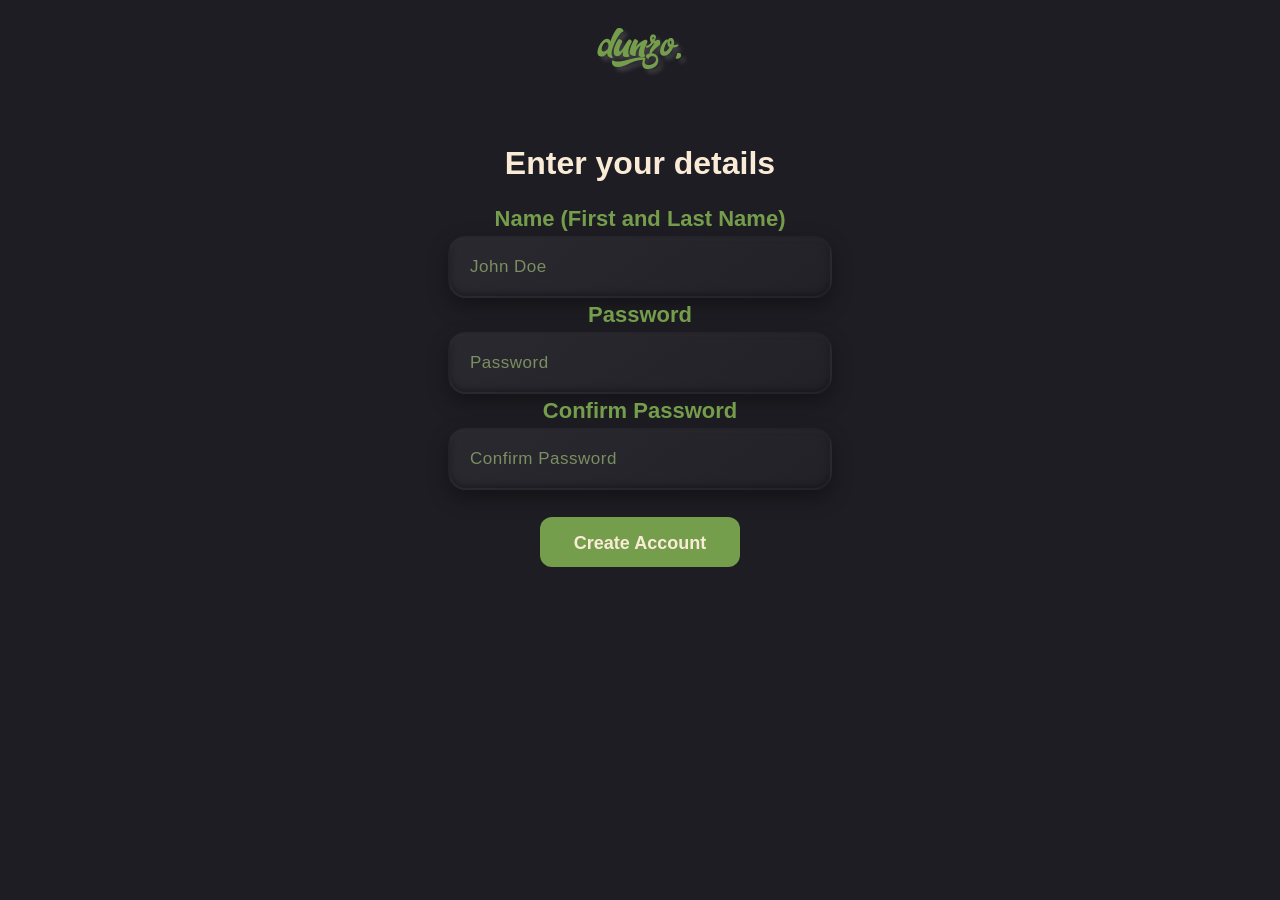
==== create-account-next.html @ 495b1184 "bakloli" ====
<!DOCTYPE html>
<html>
<head>
    <title>Create Account</title>
    <link rel = "stylesheet" href = "styles.css">
    <script src="https://accounts.google.com/gsi/client" async defer></script>
</head>

    <body> 
        <button class = "home">
            <a href = "homepage.html">dunzo.</a>
        </button>
        <h1>
            <br>
            <br>
            Enter your details 
            <br>
        </h1>
            <p class = "paragraph1">
                Name (First and Last Name)
                <div class = "input-container" style = "margin:0.3%">
                    <input type="text" class = "textbox1" placeholder="John Doe">
                </div>
            </p>

            <p class="paragraph1">
                Password
                <div class = "input-container" style = "margin: 0.3%">
                    <input type="password" class="textbox1" placeholder="Password">
                </div>
            </p>
            <p class = "paragraph1">
                Confirm Password
                <div class = "input-container" style = "margin:0.3%">
                    <input type="password" class = "textbox1" placeholder="Confirm Password">
                </div>
            </p>
            <br>

            <button class="button1"><a href="dashboard.html">Create Account</a></button>
    </body>
    </link>
---- styles.css ----
@font-face {
  font-family: 'DopeStyle';
  src: url('fonts/Dopestyle.ttf') format('TrueType');
}

body {
  background-color: #1E1D23;
  margin: 0;
  padding: 0;
  display: flex;
  flex-direction: column;
  align-items: center;
}

p {
  margin: 0%;
}

.home {
  font-size: 36px;
  font-family: 'DopeStyle';
  background-color: #1E1D23;
  color: #759E4C;
  border: none;
  cursor: pointer;
  text-shadow: 4px 4px 4px #ffffff28;
  display: block;
  padding: 16px 24px;
}

.home a {
  text-decoration: none;
  color: #759E4C;
}

.home a:visited {
  text-decoration: none;
  color: #759E4C;
}

.page-center {
  display: flex;
  justify-content: center;
  align-items: center;
  margin-top: 20px;
}

.image-wrapper {
  position: relative;
  display: inline-block;
}

.overlay {
  position: absolute;
  top: 50%;
  left: 50%;
  transform: translate(-50%, -50%);
  text-align: center;
  width: 100%;
  display: flex;
  flex-direction: column;
  align-items: center;  /* this centers the buttons */
}

h1 {
  font-family: 'Segoe UI', Tahoma, Geneva, Verdana, sans-serif;
  color: antiquewhite;
  margin-bottom: 24px;
  text-align: center;
}

button {
  border: none;
  font-size: 18px;
  width: 200px;
  height: 50px;
  cursor: pointer;
  transition: 0.3s;
}

.button1 {
  border-radius: 12px;
  font-family: 'Segoe UI', Tahoma, Geneva, Verdana, sans-serif;
  background-color: #759E4C;
  color: antiquewhite;
  margin: 6px 0;
  display: block;
  font-weight: 750;
}

.button1:hover {
  background-color: #4E6995;
  color: antiquewhite;
  transform: translateY(-2px);

  box-shadow:
    inset 0 2px 4px rgba(255,255,255,0.04),
    inset 0 -2px 6px rgba(0,0,0,0.4),
    0 12px 28px rgba(0,0,0,0.45);
}

.button1::focus {
  border: 2px solid #759E4C;

  box-shadow:
    inset 0 2px 4px rgba(255,255,255,0.04),
    inset 0 -2px 6px rgba(0,0,0,0.4),
    0 0 12px rgba(117, 158, 76, 0.45),
    0 0 32px rgba(117, 158, 76, 0.2);

  transform: scale(1.02);
}

.button1 a {
  text-decoration: none;
  color: inherit;
  display: block;
  width: 100%;
  height: 100%;
  line-height: 50px;
}

.login-text {
    color: #759E4C;
    margin-bottom: 5px;
}

.paragraph1 {
  align-items: center;
  text-align: center;
  color: #759E4C;
  font-family: 'Segoe UI', Tahoma, Geneva, Verdana, sans-serif;
  font-weight: 750;
  font-size: 22px;
}

.textbox1 {
  width: 340px;
  height: 58px;
  padding: 0 20px;
  
  background: linear-gradient(145deg, #2A2930, #222127);
  
  border: 2px solid transparent;
  border-radius: 18px;

  color: antiquewhite;
  font-size: 17px;
  font-weight: 500;
  letter-spacing: 0.5px;

  font-family: 'Segoe UI', Tahoma, Geneva, Verdana, sans-serif;

  outline: none;

  box-shadow:
    inset 0 2px 4px rgba(255,255,255,0.03),
    inset 0 -2px 6px rgba(0,0,0,0.35),
    0 8px 20px rgba(0,0,0,0.35);

  transition: 
    transform 0.25s ease,
    box-shadow 0.25s ease,
    border 0.25s ease;
}

.textbox1::placeholder {
  color: #8FA96F;
  opacity: 0.8;
}

.textbox1:hover {
  transform: translateY(-2px);

  box-shadow:
    inset 0 2px 4px rgba(255,255,255,0.04),
    inset 0 -2px 6px rgba(0,0,0,0.4),
    0 12px 28px rgba(0,0,0,0.45);
}

.textbox1:focus {
  border: 2px solid #759E4C;

  box-shadow:
    inset 0 2px 4px rgba(255,255,255,0.04),
    inset 0 -2px 6px rgba(0,0,0,0.4),
    0 0 12px rgba(117, 158, 76, 0.45),
    0 0 32px rgba(117, 158, 76, 0.2);

  transform: scale(1.02);
}
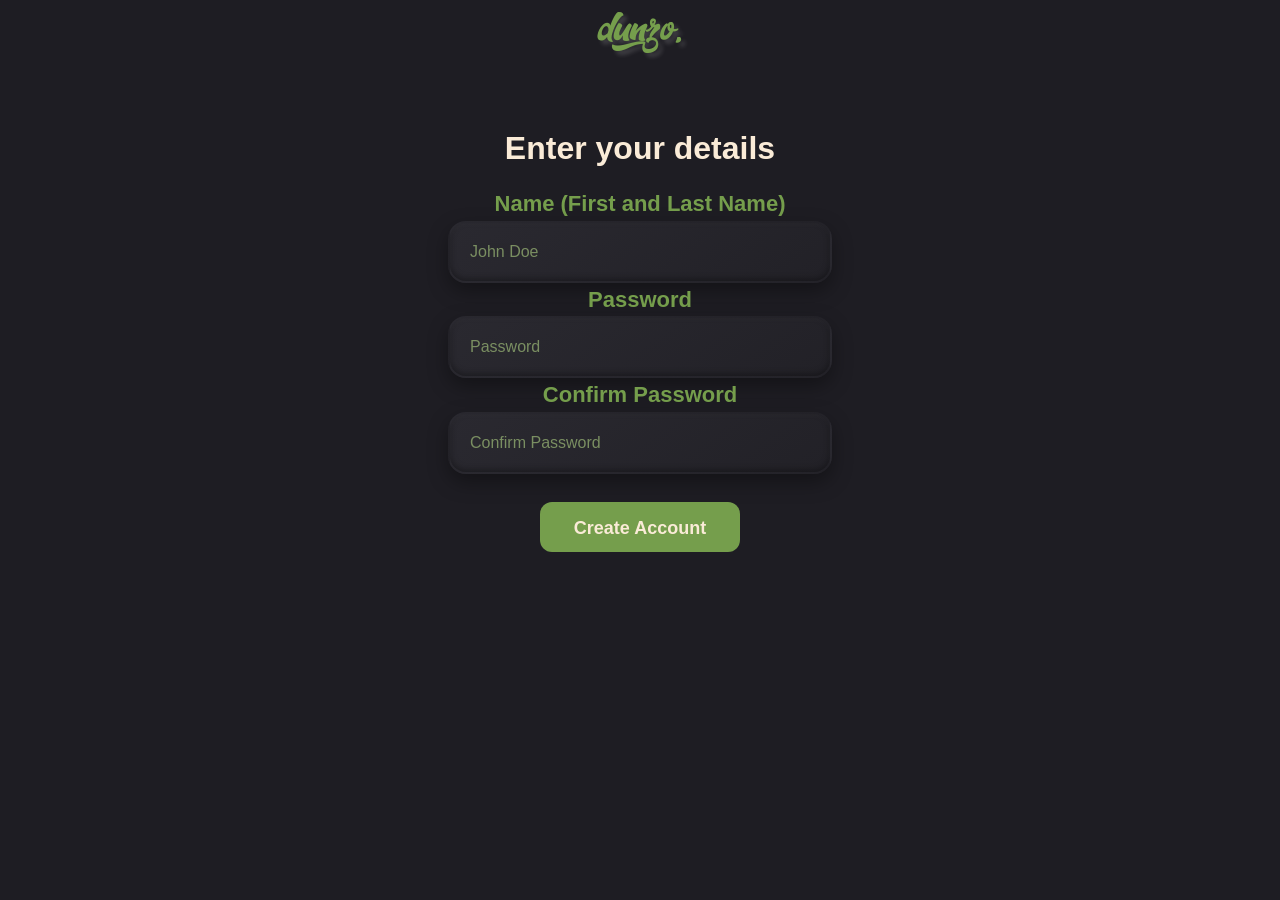
==== commit 17f07c5e: "version 1.0.1" ====
--- a/create-account-next.html
+++ b/create-account-next.html
@@ -8,7 +8,7 @@
 
     <body> 
         <button class = "home">
-            <a href = "homepage.html">dunzo.</a>
+            <a href = "dashboard.html">dunzo.</a>
         </button>
         <h1>
             <br>
--- a/styles.css
+++ b/styles.css
@@ -1,47 +1,75 @@
+* {
+  font-family: 'Segoe UI', Tahoma, Geneva, Verdana, sans-serif;
+}
+
 @font-face {
   font-family: 'DopeStyle';
   src: url('fonts/Dopestyle.ttf') format('TrueType');
 }
 
+/* GLOBAL */
+
 body {
-  background-color: #1E1D23;
   margin: 0;
   padding: 0;
+
+  background-color: #1E1D23;
+  color: antiquewhite;
+
+  min-height: 100vh;
+
   display: flex;
   flex-direction: column;
   align-items: center;
 }
 
-p {
-  margin: 0%;
-}
+p,
+h1,
+h2,
+h3 {
+  margin: 0;
+}
+
+button,
+input,
+textarea,
+select {
+  font-family: 'Segoe UI', Tahoma, Geneva, Verdana, sans-serif;
+}
+
+/* HOME LOGO */
 
 .home {
+  width: fit-content;
+
+  border: none;
+  background: transparent;
+
+  font-family: 'DopeStyle';
   font-size: 36px;
-  font-family: 'DopeStyle';
-  background-color: #1E1D23;
+
   color: #759E4C;
-  border: none;
+
   cursor: pointer;
+
   text-shadow: 4px 4px 4px #ffffff28;
-  display: block;
-  padding: 16px 24px;
+
+  padding: 0;
 }
 
 .home a {
+  font-family: 'DopeStyle' !important;
   text-decoration: none;
   color: #759E4C;
 }
 
-.home a:visited {
-  text-decoration: none;
-  color: #759E4C;
-}
+/* LANDING PAGE */
 
 .page-center {
   display: flex;
   justify-content: center;
   align-items: center;
+
   margin-top: 20px;
 }
 
@@ -52,45 +80,77 @@
 
 .overlay {
   position: absolute;
+
   top: 50%;
   left: 50%;
+
   transform: translate(-50%, -50%);
+
+  width: 100%;
+
+  display: flex;
+  flex-direction: column;
+  align-items: center;
+
   text-align: center;
-  width: 100%;
-  display: flex;
-  flex-direction: column;
-  align-items: center;  /* this centers the buttons */
-}
+}
+
+/* TYPOGRAPHY */
 
 h1 {
-  font-family: 'Segoe UI', Tahoma, Geneva, Verdana, sans-serif;
   color: antiquewhite;
   margin-bottom: 24px;
   text-align: center;
 }
 
+.login-text,
+.dashboard-title {
+  color: #759E4C;
+}
+
+.paragraph1 {
+  color: #759E4C;
+
+  text-align: center;
+
+  font-size: 22px;
+  font-weight: 750;
+}
+
+/* BUTTONS */
+
 button {
   border: none;
-  font-size: 18px;
+
+  cursor: pointer;
+
+  transition:
+    transform 0.25s ease,
+    background-color 0.25s ease,
+    box-shadow 0.25s ease;
+}
+
+.button1 {
   width: 200px;
   height: 50px;
-  cursor: pointer;
-  transition: 0.3s;
-}
-
-.button1 {
+
   border-radius: 12px;
-  font-family: 'Segoe UI', Tahoma, Geneva, Verdana, sans-serif;
+
   background-color: #759E4C;
   color: antiquewhite;
+
+  font-size: 18px;
+  font-weight: 700;
+
+  display: block;
+
   margin: 6px 0;
-  display: block;
-  font-weight: 750;
-}
-
-.button1:hover {
-  background-color: #4E6995;
-  color: antiquewhite;
+}
+
+.button1:hover,
+.sidebar-button:hover,
+.task-edit:hover,
+.task-delete:hover {
   transform: translateY(-2px);
 
   box-shadow:
@@ -99,7 +159,15 @@
     0 12px 28px rgba(0,0,0,0.45);
 }
 
-.button1::focus {
+.button1:hover {
+  background-color: #4E6995;
+}
+
+.button1:focus,
+.textbox1:focus,
+.task-textarea:focus,
+.select1:focus,
+.filter-select:focus {
   border: 2px solid #759E4C;
 
   box-shadow:
@@ -107,69 +175,281 @@
     inset 0 -2px 6px rgba(0,0,0,0.4),
     0 0 12px rgba(117, 158, 76, 0.45),
     0 0 32px rgba(117, 158, 76, 0.2);
-
-  transform: scale(1.02);
 }
 
 .button1 a {
-  text-decoration: none;
-  color: inherit;
-  display: block;
   width: 100%;
   height: 100%;
+
+  display: block;
+
   line-height: 50px;
-}
-
-.login-text {
-    color: #759E4C;
-    margin-bottom: 5px;
-}
-
-.paragraph1 {
-  align-items: center;
-  text-align: center;
-  color: #759E4C;
-  font-family: 'Segoe UI', Tahoma, Geneva, Verdana, sans-serif;
-  font-weight: 750;
-  font-size: 22px;
-}
-
-.textbox1 {
-  width: 340px;
-  height: 58px;
-  padding: 0 20px;
-  
+
+  color: inherit;
+  text-decoration: none;
+}
+
+/* INPUTS */
+
+.textbox1,
+.select1,
+.filter-select,
+.task-textarea {
+  border: 2px solid transparent;
+  outline: none;
+
   background: linear-gradient(145deg, #2A2930, #222127);
-  
-  border: 2px solid transparent;
-  border-radius: 18px;
-
-  color: antiquewhite;
-  font-size: 17px;
-  font-weight: 500;
-  letter-spacing: 0.5px;
-
-  font-family: 'Segoe UI', Tahoma, Geneva, Verdana, sans-serif;
-
-  outline: none;
+
+  color: antiquewhite;
 
   box-shadow:
     inset 0 2px 4px rgba(255,255,255,0.03),
     inset 0 -2px 6px rgba(0,0,0,0.35),
     0 8px 20px rgba(0,0,0,0.35);
 
-  transition: 
+  transition:
     transform 0.25s ease,
     box-shadow 0.25s ease,
     border 0.25s ease;
 }
 
-.textbox1::placeholder {
+.textbox1:hover,
+.task-textarea:hover {
+  transform: translateY(-2px);
+}
+
+.textbox1 {
+  width: 340px;
+  height: 58px;
+
+  padding: 0 20px;
+
+  border-radius: 18px;
+
+  font-size: 16px;
+}
+
+.textbox1::placeholder,
+.task-textarea::placeholder {
   color: #8FA96F;
   opacity: 0.8;
 }
 
-.textbox1:hover {
+.select1,
+.filter-select {
+  min-width: 220px;
+  height: 58px;
+
+  border-radius: 18px;
+
+  padding: 0 18px;
+
+  appearance: none;
+
+  cursor: pointer;
+}
+
+.task-textarea {
+  width: 100%;
+  min-height: 120px;
+
+  resize: none;
+
+  padding: 20px;
+
+  border-radius: 18px;
+
+  font-size: 16px;
+}
+
+/* DASHBOARD */
+
+.dashboard {
+  width: 100%;
+
+  display: flex;
+
+  min-height: 100vh;
+
+  align-self: stretch;
+
+}
+
+/* SIDEBAR */
+
+.sidebar {
+  width: 250px;
+
+  background-color: #18171D;
+
+  border-right: 1px solid #2A2930;
+
+  padding: 2px;
+
+  display: flex;
+  flex-direction: column;
+  align-items: center;
+}
+
+.sidebar-menu {
+  display: flex;
+  flex-direction: column;
+  width: 85%;
+  gap: 12px;
+
+  margin-top: 40px;
+}
+
+.sidebar-button {
+  width: 100%;
+  height: 50px;
+
+  border-radius: 14px;
+
+  background-color: #23222A;
+
+  color: antiquewhite;
+
+  font-size: 16px;
+  font-weight: 600;
+}
+
+.sidebar-button.active {
+  background-color: #759E4C;
+}
+
+/* MAIN */
+
+.main-content {
+  flex: 1;
+  width: 100%;
+  padding: 40px;
+}
+
+/* TOPBAR */
+
+.topbar {
+  display: flex;
+  justify-content: space-between;
+  align-items: center;
+
+  margin-bottom: 30px;
+}
+
+/* STATS */
+
+.stats-grid {
+  display: grid;
+
+  grid-template-columns: repeat(auto-fit, minmax(220px, 1fr));
+
+  gap: 20px;
+
+  margin-bottom: 40px;
+}
+
+.stat-card {
+  padding: 24px;
+
+  border-radius: 20px;
+
+  background: linear-gradient(145deg, #2A2930, #222127);
+
+  box-shadow:
+    inset 0 2px 4px rgba(255,255,255,0.03),
+    inset 0 -2px 6px rgba(0,0,0,0.35),
+    0 8px 20px rgba(0,0,0,0.35);
+}
+
+.stat-number {
+  font-size: 42px;
+  font-weight: 800;
+
+  color: #759E4C;
+}
+
+.stat-label {
+  margin-top: 8px;
+
+  font-size: 16px;
+
+  color: antiquewhite;
+}
+
+/* TASK FORM */
+
+.task-create {
+  margin-bottom: 40px;
+}
+
+.task-form-row {
+  display: flex;
+
+  gap: 16px;
+
+  margin-bottom: 16px;
+}
+
+.small-input {
+  width: 280px;
+}
+
+/* FILTER BAR */
+
+.filter-bar {
+  display: flex;
+  gap: 16px;
+
+  flex-wrap: wrap;
+
+  margin-bottom: 40px;
+}
+
+.search-input {
+  width: 320px;
+}
+
+/* TASK SECTION */
+
+.task-section {
+  display: flex;
+  flex-direction: column;
+
+  gap: 18px;
+}
+
+.section-title {
+  margin-bottom: 10px;
+}
+
+/* TASK CARD */
+
+.task-card {
+  width: 100%;
+
+  min-height: 100px;
+
+  padding: 20px;
+
+  border-radius: 18px;
+
+  background: linear-gradient(145deg, #2A2930, #222127);
+
+  display: flex;
+  justify-content: space-between;
+  align-items: center;
+
+  box-shadow:
+    inset 0 2px 4px rgba(255,255,255,0.03),
+    inset 0 -2px 6px rgba(0,0,0,0.35),
+    0 8px 20px rgba(0,0,0,0.35);
+
+  transition:
+    transform 0.25s ease,
+    box-shadow 0.25s ease;
+}
+
+.task-card:hover {
   transform: translateY(-2px);
 
   box-shadow:
@@ -178,14 +458,159 @@
     0 12px 28px rgba(0,0,0,0.45);
 }
 
-.textbox1:focus {
-  border: 2px solid #759E4C;
-
-  box-shadow:
-    inset 0 2px 4px rgba(255,255,255,0.04),
-    inset 0 -2px 6px rgba(0,0,0,0.4),
-    0 0 12px rgba(117, 158, 76, 0.45),
-    0 0 32px rgba(117, 158, 76, 0.2);
-
-  transform: scale(1.02);
-}
+.task-left {
+  display: flex;
+  align-items: center;
+
+  gap: 18px;
+}
+
+.task-check {
+  width: 22px;
+  height: 22px;
+
+  accent-color: #759E4C;
+
+  cursor: pointer;
+}
+
+.task-title {
+  font-size: 24px;
+  font-weight: 700;
+
+  color: antiquewhite;
+
+  margin-bottom: 6px;
+}
+
+.task-desc {
+  font-size: 14px;
+
+  color: #B6B6B6;
+}
+
+/* TASK META */
+
+.task-meta {
+  display: flex;
+  gap: 10px;
+
+  flex-wrap: wrap;
+
+  margin-top: 10px;
+}
+
+.task-tag,
+.task-status,
+.task-deadline,
+.priority-pill {
+  padding: 6px 12px;
+
+  border-radius: 999px;
+
+  font-size: 13px;
+  font-weight: 700;
+}
+
+.task-tag {
+  background-color: #4E6995;
+  color: white;
+}
+
+.task-status {
+  background-color: #759E4C;
+  color: white;
+}
+
+.task-deadline {
+  background-color: #3A3942;
+  color: antiquewhite;
+}
+
+/* PRIORITIES */
+
+.high-priority {
+  background-color: #B14D4D;
+  color: white;
+}
+
+.medium-priority {
+  background-color: #C59A3D;
+  color: white;
+}
+
+.low-priority {
+  background-color: #4E6995;
+  color: white;
+}
+
+/* TASK ACTIONS */
+
+.task-actions {
+  display: flex;
+  gap: 12px;
+}
+
+.task-edit,
+.task-delete {
+  width: 100px;
+  height: 42px;
+
+  border-radius: 12px;
+
+  font-weight: 700;
+
+  color: antiquewhite;
+}
+
+.task-edit {
+  background-color: #759E4C;
+}
+
+.task-delete {
+  background-color: #4E6995;
+}
+
+/* OVERDUE */
+
+.overdue {
+  border: 2px solid #B14D4D;
+}
+
+/* MOBILE */
+
+@media (max-width: 900px) {
+
+  .dashboard {
+    flex-direction: column;
+  }
+
+  .sidebar {
+    width: 100%;
+
+    border-right: none;
+    border-bottom: 1px solid #2A2930;
+  }
+
+  .topbar,
+  .task-form-row,
+  .filter-bar,
+  .task-card {
+    flex-direction: column;
+    align-items: flex-start;
+  }
+
+  .task-actions {
+    width: 100%;
+  }
+
+  .task-edit,
+  .task-delete,
+  .textbox1,
+  .small-input,
+  .search-input,
+  .select1,
+  .filter-select {
+    width: 100%;
+  }
+}
